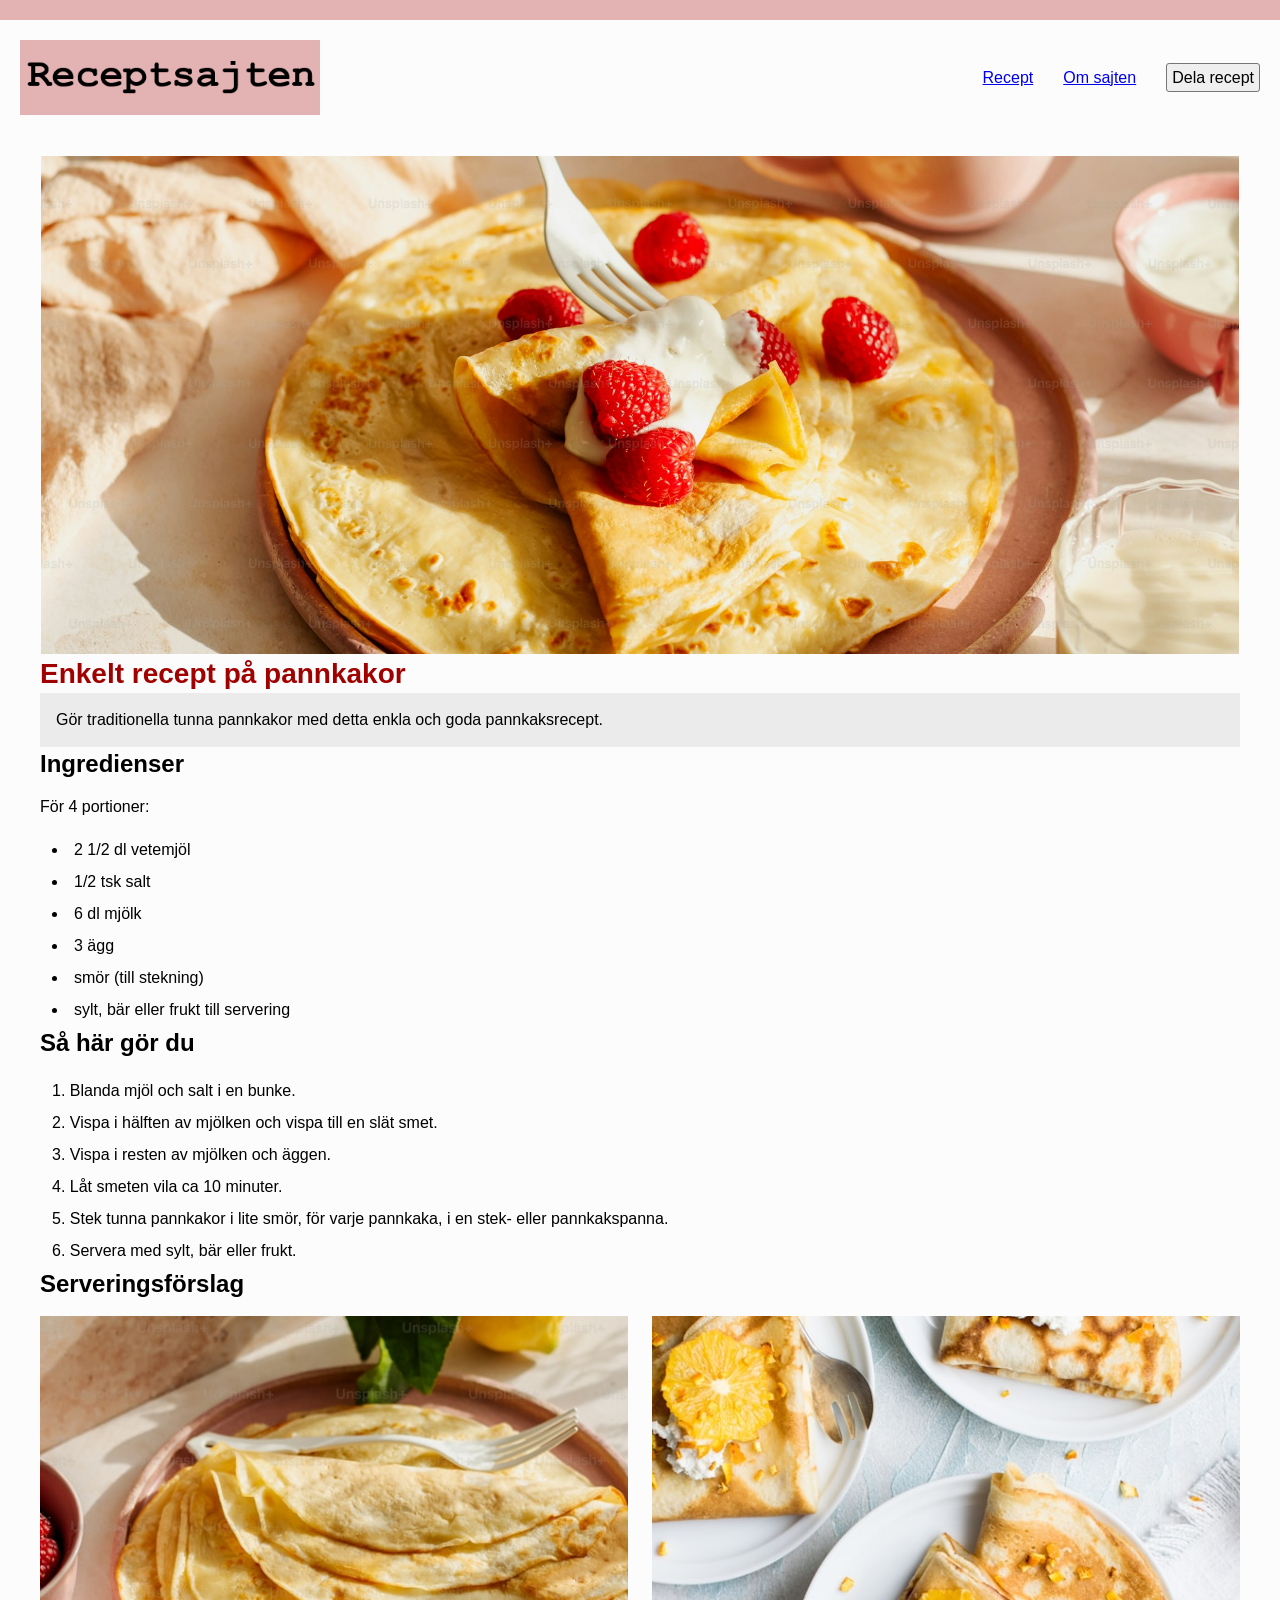
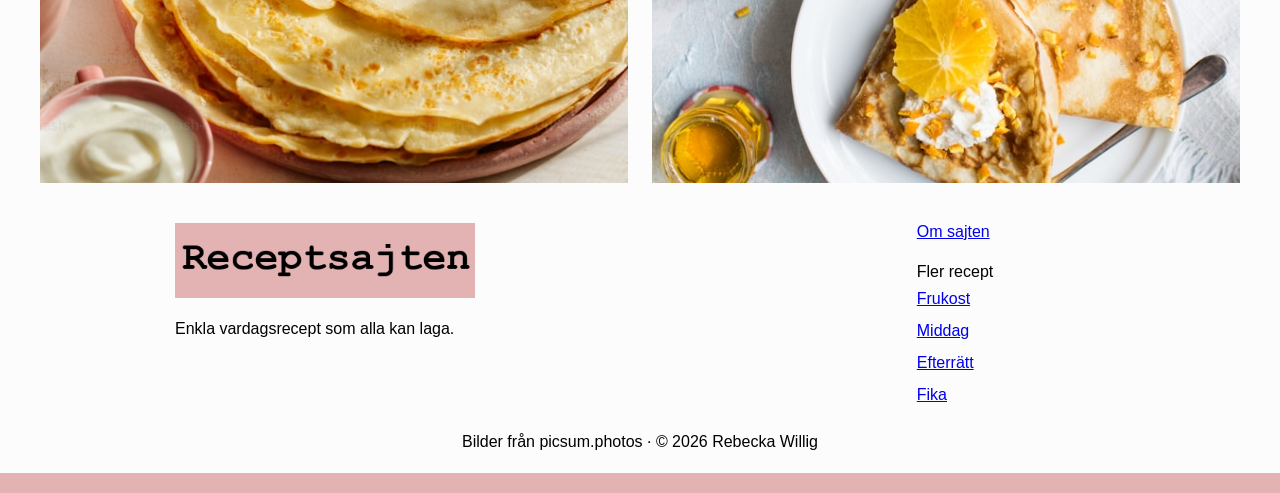
==== Receptsajten/pancakes.html @ bb2eaab7 "Started the new layout. Finished header and footer." ====
<!DOCTYPE html>
<html lang="sv">

<head>
  <meta charset="UTF-8" />
  <meta name="viewport" content="width=device-width, initial-scale=1.0">
  <title>Pannkakor</title>
  <link rel="stylesheet" href="style.css">
</head>

<body>
  <a href="#main-content" class="skip-link">Skip to main content</a>

  <div class="page-wrapper">
    <header>
      <img class="logo" src="img/logo_old.png" alt="">

      <nav>
        <ul>
          <li><a href="#">Recept</a></li>
          <li><a href="#">Om sajten</a></li>
          <li><a href="share.html" class="btn">Dela recept</a></li>
        </ul>
      </nav>
    </header>

    <main id="main-content" tabindex="-1">
      <img id="hero-img" src="img/pannkakor-hero.jpg" alt="En tallrik med pannkakor och hallon">

      <div class="wrapper">
        <h1>Enkelt recept på pannkakor</h1>

        <div class="description">
          <p>Gör traditionella tunna pannkakor med detta enkla och goda pannkaksrecept.</p>
        </div>

        <section class="recipe-part">
          <h2>Ingredienser</h2>
          <p>För 4 portioner:</p>
          <ul>
            <li>2 1/2 dl vetemjöl</li>
            <li>1/2 tsk salt</li>
            <li>6 dl mjölk</li>
            <li>3 ägg</li>
            <li>smör (till stekning)</li>
            <li>sylt, bär eller frukt till servering</li>
          </ul>
        </section>

        <section class="recipe-part">
          <h2>Så här gör du</h2>
          <ol>
            <li>Blanda mjöl och salt i en bunke.</li>
            <li>Vispa i hälften av mjölken och vispa till en slät smet.</li>
            <li>Vispa i resten av mjölken och äggen.</li>
            <li>Låt smeten vila ca 10 minuter.</li>
            <li>Stek tunna pannkakor i lite smör, för varje pannkaka, i en stek- eller pannkakspanna.</li>
            <li>Servera med sylt, bär eller frukt.</li>
          </ol>
        </section>

        <section class="recipe-part">
          <h2>Serveringsförslag</h2>
          <div class="img-grid">
            <img src="img/pannkakor-img1.jpg" alt="Tallrik med pannkakor och bär">
            <img src="img/pannkakor-img2.jpg" alt="Tallrik med pannkakor och apelsin">
          </div>
        </section>
      </div>
    </main>

    <footer>
      <div class="double-col">
        <div>
          <img class="logo" src="img/logo_old.png" alt="">
          <p>Enkla vardagsrecept som alla kan laga.</p>
        </div>

        <div>
          <a href="#">Om sajten</a>

          <section class="categories">
            <p>Fler recept</p>
            <nav>
              <ul>
                <li><a href="#">Frukost</a></li>
                <li><a href="#">Middag</a></li>
                <li><a href="#">Efterrätt</a></li>
                <li><a href="#">Fika</a></li>
              </ul>
            </nav>
          </section>
        </div>
      </div>

      <p class="footer-bottom">Bilder från picsum.photos · © 2026 Rebecka Willig</p>
    </footer>
  </div>

</body>
</html>
---- Receptsajten/style.css ----
/* TOKENS */
:root {
  --color-body: #e3b2b2;
  --color-background: #fcfcfc;
  --color-box: #ebebeb;
  --color-box-dark: #ebebeb;
  --color-text-major: #a10000;
  --color-text: black;

  /* Fonts */
  --font-size-normal: 1rem;
  --font-size-large: 1.5rem;
  --font-size-larger: 2rem;

  /* Button */
  --color-btn: #efefef;
  --color-btn-border: #767676;
  --color-btn-hover: #e5e5e5;
  --color-btn-active: #d5d5d5;
}

/* RESET */
* {
  box-sizing: border-box;
  margin: 0;
  padding: 0;
  font-family: "Open Sans", sans-serif;
}

/* SKIP LINK */
.skip-link {
  position: absolute;
  top: -100px;
  left: 1rem;
  z-index: 1000;

  padding: 0.75rem 1.5rem;
  background: #fff;
  color: #000;
  font-weight: 700;
  border: 2px solid #000;
  border-radius: 4px;
}

.skip-link:focus {
  top: 1rem;
}

/* PAGE STYLING */
body {
  background-color: var(--color-body);
}

.page-wrapper {
  display: flex;
  flex-direction: column;

  margin-top: 20px;
  margin-bottom: 20px;
  margin-inline: auto;
  padding: 20px;
  gap: 20px;

  width: 100%;
  max-width: 1280px;
  min-height: 100vh;

  background-color: var(--color-background);
}

/* HEADER */
header {
  /* padding: 0 20px; */

  display: flex;
  align-items: center;
  justify-content: space-between;

  nav ul {
    display: flex;
    list-style: none;
    gap: 30px;
  }
}

.logo {
  width: 300px;
  /* object-fit: contain; */
}

.btn {
  padding: 5px 5px;

  background-color: var(--color-btn);
  border: 1px solid var(--color-btn-border);
  border-radius: 3px;

  color: var(--color-text);
  text-decoration: none;
  white-space: nowrap;

  &:hover {
    background-color: var(--color-btn-hover);
  }

  &:active {
    background-color: var(--color-btn-active);
  }
}

/* MAIN */
main {
  padding: 20px;
}

#hero-img {
  display: block;
  margin-inline: auto;

  width: 100%;
  max-width: 1280px;
  height: 500px;
  min-height: 500px;
  object-fit: cover;

  border: solid 1px var(--color-background);
}

.description {
  display: flex;
  align-items: center;

  width: 100%;
  padding: 16px;
  gap: 10px;

  background-color: var(--color-box);
}

.recipe-part {
  display: flex;
  flex-direction: column;
  align-items: left;

  width: 100%;
  gap: 16px;
}

/* FOOTER */
footer {
  margin-top: auto;
  display: flex;
  flex-direction: column;
  gap: 20px;
}

.double-col {
  display: grid;
  grid-template-columns: 1fr 1fr;
  gap: 20px;
  justify-items: center;

  div {
    display: flex;
    flex-direction: column;
    gap: 20px;
  }
}

.categories {
  nav ul {
    padding: 0;
    list-style: none;
  }
}

.footer-bottom {
  text-align: center;
}

/* TEXT STYLING */
h1 {
  font-weight: 700;
  font-style: bold;
  font-size: 28px;
  color: var(--color-text-major);
  line-height: 38px;
}

h2 {
  font-weight: 700;
  font-style: bold;
  font-size: 24px;
  color: var(--color-text);
  line-height: 33px;
}

p,
li {
  font-weight: 400;
  font-style: normal;
  font-size: 16px;
  color: var(--color-text);
}

p {
  line-height: 22px;
}

li {
  line-height: 32px;
}

ul,
ol {
  list-style-position: inside;
  padding-left: 12px;
}

/* IMAGE STYLING */
.img-grid {
  display: grid;
  grid-template-columns: repeat(auto-fit, minmax(300px, 1fr));
  width: 100%;
  gap: 24px;
}

.img-grid img {
  width: 100%;
  min-width: 300px;
  height: 467px;
  object-fit: cover;
  background-color: var(--color-box-dark);
}

/* FOR MOBILE */
@media only screen and (max-width: 500px) {
  .content {
    padding: 48px 16px 64px 16px;
  }
}
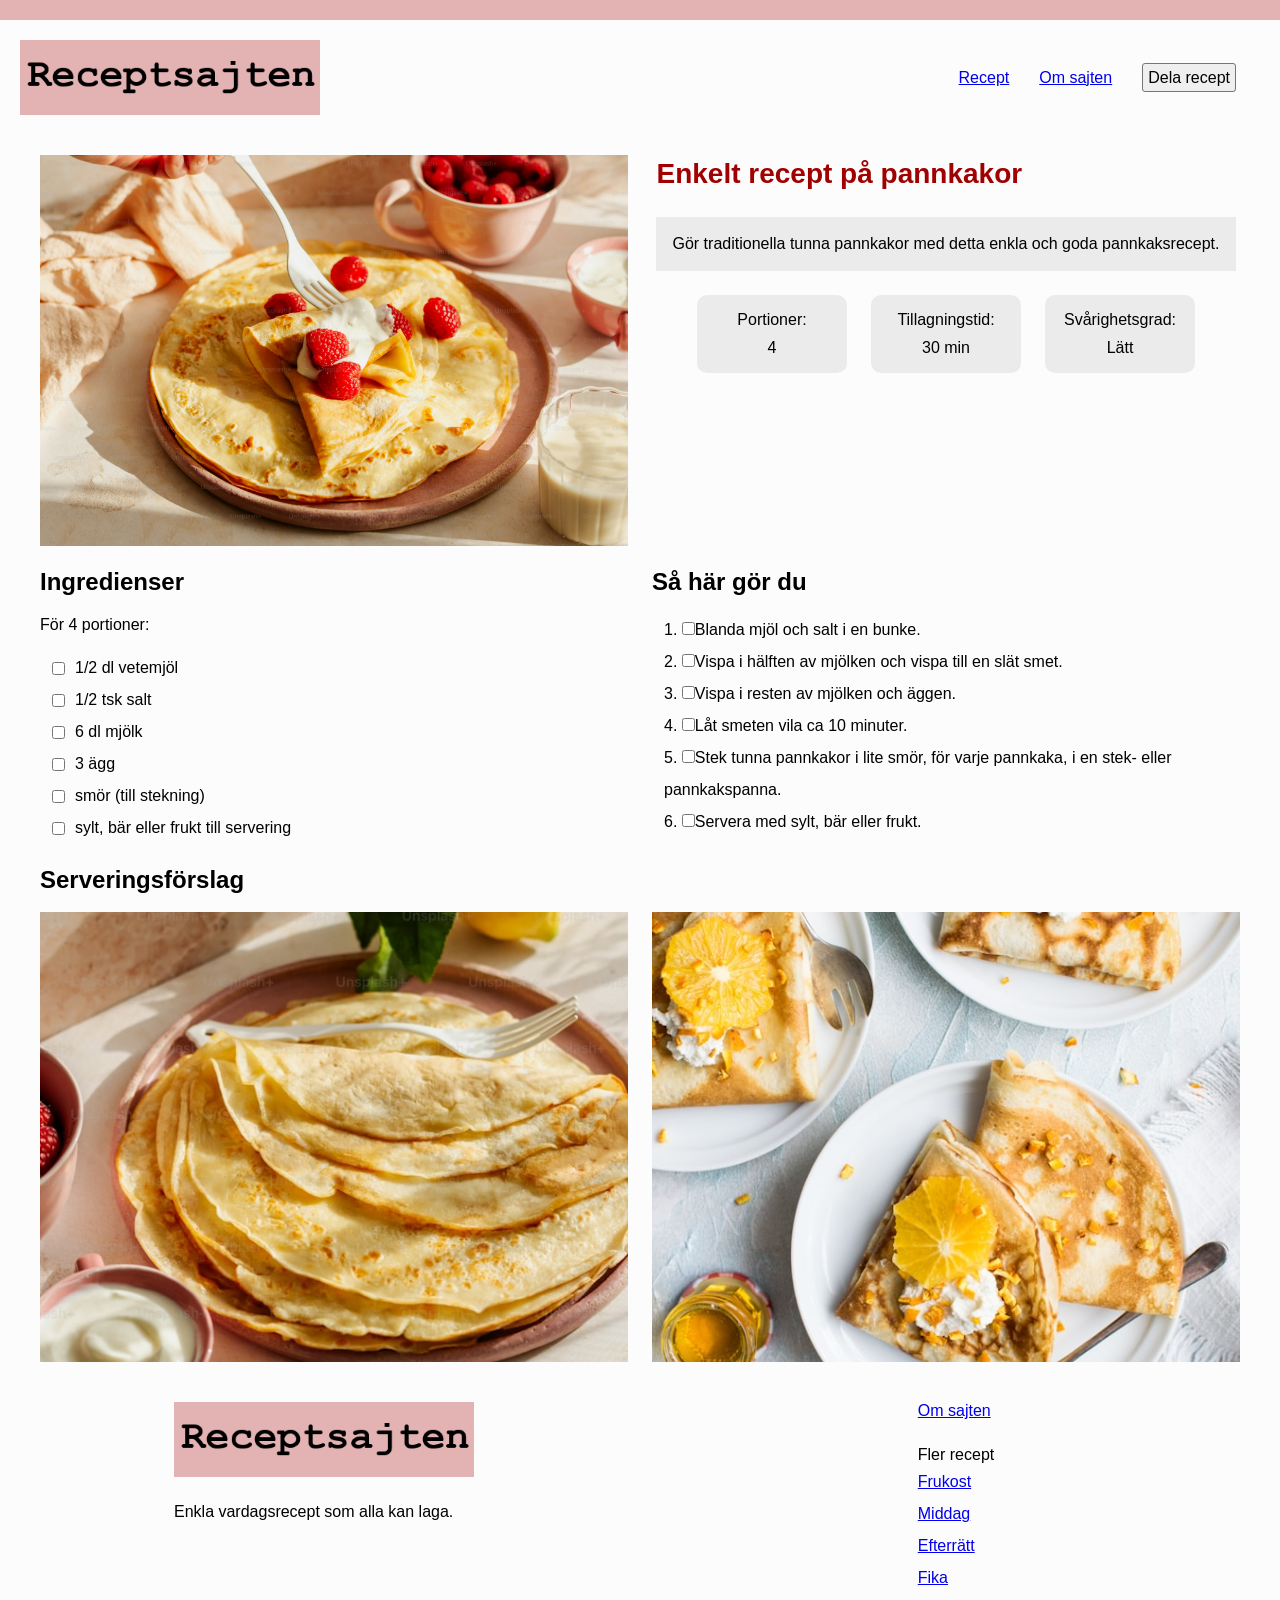
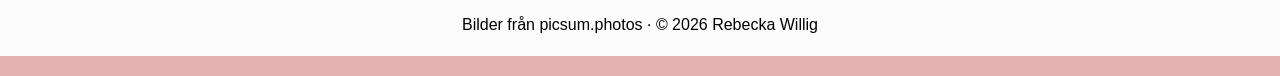
==== commit eb15b311: "New layout for pancakes.html" ====
--- a/Receptsajten/pancakes.html
+++ b/Receptsajten/pancakes.html
@@ -12,63 +12,87 @@
   <a href="#main-content" class="skip-link">Skip to main content</a>
 
   <div class="page-wrapper">
+    <!-- HEADER -->
     <header>
       <img class="logo" src="img/logo_old.png" alt="">
 
       <nav>
         <ul>
-          <li><a href="#">Recept</a></li>
+          <li><a href="index.html">Recept</a></li>
           <li><a href="#">Om sajten</a></li>
           <li><a href="share.html" class="btn">Dela recept</a></li>
         </ul>
       </nav>
     </header>
 
+
+    <!-- MAIN -->
     <main id="main-content" tabindex="-1">
-      <img id="hero-img" src="img/pannkakor-hero.jpg" alt="En tallrik med pannkakor och hallon">
+      <section class="recipe-hero double-col">
+        <img src="img/pannkakor-hero.jpg" alt="En tallrik med pannkakor och hallon">
 
-      <div class="wrapper">
-        <h1>Enkelt recept på pannkakor</h1>
+        <div>
+          <h1>Enkelt recept på pannkakor</h1>
 
-        <div class="description">
-          <p>Gör traditionella tunna pannkakor med detta enkla och goda pannkaksrecept.</p>
+          <div class="recipe-description">
+            <p>Gör traditionella tunna pannkakor med detta enkla och goda pannkaksrecept.</p>
+          </div>
+
+          <dl class="recipe-info">
+            <div>
+              <dt>Portioner:</dt>
+              <dd>4</dd>
+            </div>
+            <div>
+              <dt>Tillagningstid:</dt>
+              <dd>30 min</dd>
+            </div>
+            <div>
+              <dt>Svårighetsgrad:</dt>
+              <dd>Lätt</dd>
+            </div>
+          </dl>
         </div>
+      </section>
 
+      <div class="double-col">
         <section class="recipe-part">
           <h2>Ingredienser</h2>
           <p>För 4 portioner:</p>
-          <ul>
-            <li>2 1/2 dl vetemjöl</li>
-            <li>1/2 tsk salt</li>
-            <li>6 dl mjölk</li>
-            <li>3 ägg</li>
-            <li>smör (till stekning)</li>
-            <li>sylt, bär eller frukt till servering</li>
+          <ul class="checkbox-ul">
+            <li><label><input type="checkbox">1/2 dl vetemjöl</label></li>
+            <li><label><input type="checkbox">1/2 tsk salt</label></li>
+            <li><label><input type="checkbox">6 dl mjölk</label></li>
+            <li><label><input type="checkbox">3 ägg</label></li>
+            <li><label><input type="checkbox">smör (till stekning)</label></li>
+            <li><label><input type="checkbox">sylt, bär eller frukt till servering</label></li>
           </ul>
         </section>
 
         <section class="recipe-part">
           <h2>Så här gör du</h2>
-          <ol>
-            <li>Blanda mjöl och salt i en bunke.</li>
-            <li>Vispa i hälften av mjölken och vispa till en slät smet.</li>
-            <li>Vispa i resten av mjölken och äggen.</li>
-            <li>Låt smeten vila ca 10 minuter.</li>
-            <li>Stek tunna pannkakor i lite smör, för varje pannkaka, i en stek- eller pannkakspanna.</li>
-            <li>Servera med sylt, bär eller frukt.</li>
+          <ol class="checkbox-ol">
+            <li><label><input type="checkbox">Blanda mjöl och salt i en bunke.</label></li>
+            <li><label><input type="checkbox">Vispa i hälften av mjölken och vispa till en slät smet.</label></li>
+            <li><label><input type="checkbox">Vispa i resten av mjölken och äggen.</label></li>
+            <li><label><input type="checkbox">Låt smeten vila ca 10 minuter.</label></li>
+            <li><label><input type="checkbox">Stek tunna pannkakor i lite smör, för varje pannkaka, i en stek- eller pannkakspanna.</label></li>
+            <li><label><input type="checkbox">Servera med sylt, bär eller frukt.</label></li>
           </ol>
         </section>
+      </div>
 
-        <section class="recipe-part">
-          <h2>Serveringsförslag</h2>
-          <div class="img-grid">
-            <img src="img/pannkakor-img1.jpg" alt="Tallrik med pannkakor och bär">
-            <img src="img/pannkakor-img2.jpg" alt="Tallrik med pannkakor och apelsin">
-          </div>
-        </section>
-      </div>
+      <section class="recipe-part">
+        <h2>Serveringsförslag</h2>
+        <div class="img-grid">
+          <img src="img/pannkakor-img1.jpg" alt="Tallrik med pannkakor och bär">
+          <img src="img/pannkakor-img2.jpg" alt="Tallrik med pannkakor och apelsin">
+        </div>
+      </section>
     </main>
 
+
+    <!-- FOOTER -->
     <footer>
       <div class="double-col">
         <div>
--- a/Receptsajten/style.css
+++ b/Receptsajten/style.css
@@ -1,5 +1,6 @@
 /* TOKENS */
 :root {
+  --page-max-width: 1280px;
   --color-body: #e3b2b2;
   --color-background: #fcfcfc;
   --color-box: #ebebeb;
@@ -62,15 +63,29 @@
   gap: 20px;
 
   width: 100%;
-  max-width: 1280px;
+  max-width: var(--page-max-width);
   min-height: 100vh;
 
   background-color: var(--color-background);
+}
+
+.double-col {
+  display: grid;
+  grid-template-columns: repeat(auto-fit, minmax(300px, 1fr));
+  gap: 24px;
+  align-items: stretch;
+  justify-items: center;
+
+  > div {
+    display: flex;
+    flex-direction: column;
+    gap: 24px;
+  }
 }
 
 /* HEADER */
 header {
-  /* padding: 0 20px; */
+  padding: 0 24px 0 0;
 
   display: flex;
   align-items: center;
@@ -110,23 +125,27 @@
 
 /* MAIN */
 main {
+  display: flex;
+  flex-direction: column;
+
   padding: 20px;
-}
-
-#hero-img {
-  display: block;
-  margin-inline: auto;
-
-  width: 100%;
-  max-width: 1280px;
-  height: 500px;
-  min-height: 500px;
+  gap: 20px;
+}
+
+.index-hero {
+  img {
+    width: 100%;
+  }
+}
+
+.recipe-hero img {
+  width: 100%;
+  height: 100%;
+  min-height: 0;
   object-fit: cover;
-
-  border: solid 1px var(--color-background);
-}
-
-.description {
+}
+
+.recipe-description {
   display: flex;
   align-items: center;
 
@@ -137,6 +156,28 @@
   background-color: var(--color-box);
 }
 
+.recipe-info {
+  display: flex;
+  flex-wrap: wrap;
+  justify-content: center;
+
+  padding: 0 16px;
+  gap: 12px 24px;
+
+  div {
+    width: 150px;
+    display: flex;
+    flex-direction: column;
+    align-items: center;
+    justify-content: center;
+
+    gap: 10px;
+    padding: 16px;
+    border-radius: 10px;
+    background-color: var(--color-box);
+  }
+}
+
 .recipe-part {
   display: flex;
   flex-direction: column;
@@ -144,6 +185,25 @@
 
   width: 100%;
   gap: 16px;
+}
+
+.checkbox-ul {
+  list-style: none;
+  label {
+    display: flex;
+    align-items: center;
+    gap: 10px;
+    width: fit-content;
+  }
+  li:has(input:checked) {
+    text-decoration: line-through;
+  }
+}
+
+.checkbox-ol {
+  li:has(input:checked) {
+    text-decoration: line-through;
+  }
 }
 
 /* FOOTER */
@@ -152,19 +212,6 @@
   display: flex;
   flex-direction: column;
   gap: 20px;
-}
-
-.double-col {
-  display: grid;
-  grid-template-columns: 1fr 1fr;
-  gap: 20px;
-  justify-items: center;
-
-  div {
-    display: flex;
-    flex-direction: column;
-    gap: 20px;
-  }
 }
 
 .categories {
@@ -181,34 +228,32 @@
 /* TEXT STYLING */
 h1 {
   font-weight: 700;
-  font-style: bold;
-  font-size: 28px;
+  font-size: 1.75rem;
   color: var(--color-text-major);
-  line-height: 38px;
+  line-height: 2.375rem;
 }
 
 h2 {
   font-weight: 700;
-  font-style: bold;
-  font-size: 24px;
+  font-size: 1.5rem;
   color: var(--color-text);
-  line-height: 33px;
+  line-height: 2rem;
 }
 
 p,
 li {
   font-weight: 400;
   font-style: normal;
-  font-size: 16px;
+  font-size: 1rem;
   color: var(--color-text);
 }
 
 p {
-  line-height: 22px;
+  line-height: 1.375rem;
 }
 
 li {
-  line-height: 32px;
+  line-height: 2rem;
 }
 
 ul,
@@ -228,7 +273,7 @@
 .img-grid img {
   width: 100%;
   min-width: 300px;
-  height: 467px;
+  max-height: 450px;
   object-fit: cover;
   background-color: var(--color-box-dark);
 }
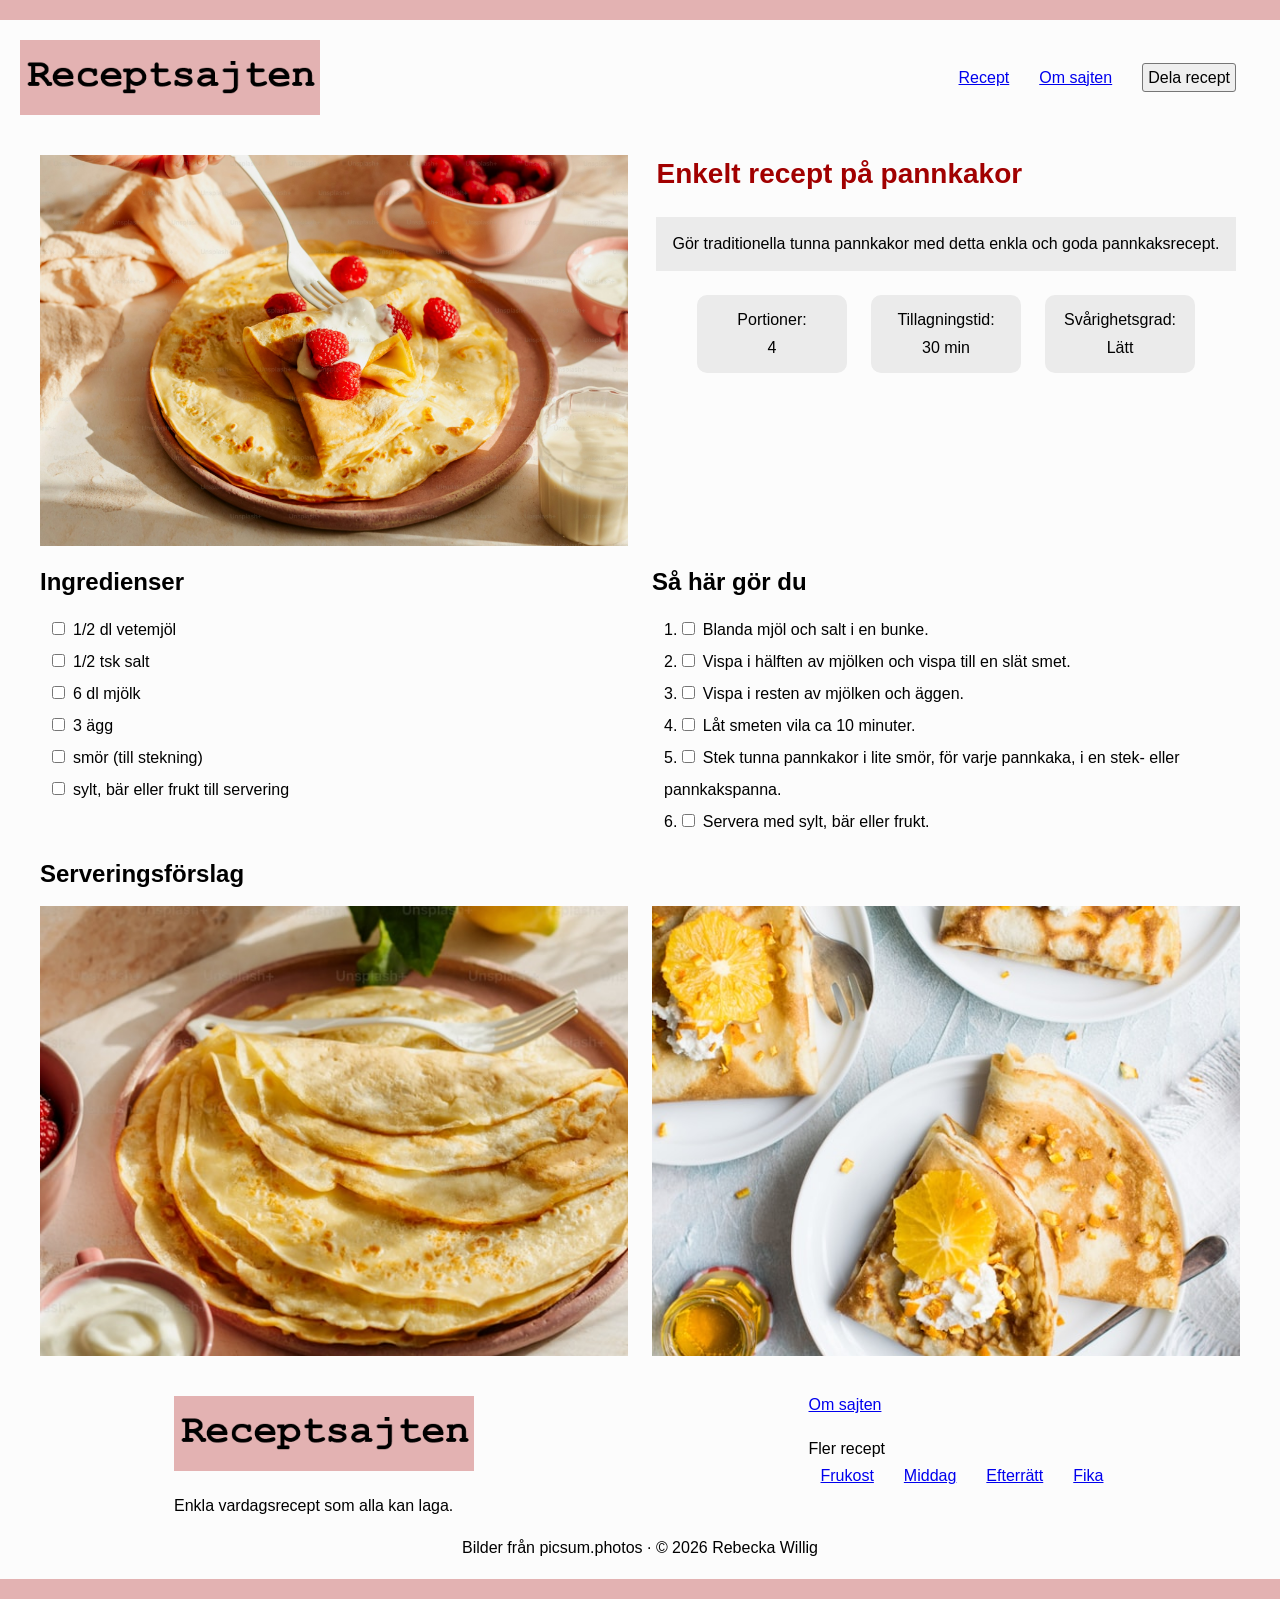
==== commit 9ffde538: "Share page" ====
--- a/Receptsajten/pancakes.html
+++ b/Receptsajten/pancakes.html
@@ -58,26 +58,26 @@
       <div class="double-col">
         <section class="recipe-part">
           <h2>Ingredienser</h2>
-          <p>För 4 portioner:</p>
+          <!-- <p>För 4 portioner:</p> -->
           <ul class="checkbox-ul">
-            <li><label><input type="checkbox">1/2 dl vetemjöl</label></li>
-            <li><label><input type="checkbox">1/2 tsk salt</label></li>
-            <li><label><input type="checkbox">6 dl mjölk</label></li>
-            <li><label><input type="checkbox">3 ägg</label></li>
-            <li><label><input type="checkbox">smör (till stekning)</label></li>
-            <li><label><input type="checkbox">sylt, bär eller frukt till servering</label></li>
+            <li><label><input type="checkbox"><span>1/2 dl vetemjöl</span></label></li>
+            <li><label><input type="checkbox"><span>1/2 tsk salt</span></label></li>
+            <li><label><input type="checkbox"><span>6 dl mjölk</span></label></li>
+            <li><label><input type="checkbox"><span>3 ägg</span></label></li>
+            <li><label><input type="checkbox"><span>smör (till stekning)</span></label></li>
+            <li><label><input type="checkbox"><span>sylt, bär eller frukt till servering</span></label></li>
           </ul>
         </section>
 
         <section class="recipe-part">
           <h2>Så här gör du</h2>
           <ol class="checkbox-ol">
-            <li><label><input type="checkbox">Blanda mjöl och salt i en bunke.</label></li>
-            <li><label><input type="checkbox">Vispa i hälften av mjölken och vispa till en slät smet.</label></li>
-            <li><label><input type="checkbox">Vispa i resten av mjölken och äggen.</label></li>
-            <li><label><input type="checkbox">Låt smeten vila ca 10 minuter.</label></li>
-            <li><label><input type="checkbox">Stek tunna pannkakor i lite smör, för varje pannkaka, i en stek- eller pannkakspanna.</label></li>
-            <li><label><input type="checkbox">Servera med sylt, bär eller frukt.</label></li>
+            <li><label><input type="checkbox"><span>Blanda mjöl och salt i en bunke.</span></label></li>
+            <li><label><input type="checkbox"><span>Vispa i hälften av mjölken och vispa till en slät smet.</span></label></li>
+            <li><label><input type="checkbox"><span>Vispa i resten av mjölken och äggen.</span></label></li>
+            <li><label><input type="checkbox"><span>Låt smeten vila ca 10 minuter.</span></label></li>
+            <li><label><input type="checkbox"><span>Stek tunna pannkakor i lite smör, för varje pannkaka, i en stek- eller pannkakspanna.</span></label></li>
+            <li><label><input type="checkbox"><span>Servera med sylt, bär eller frukt.</span></label></li>
           </ol>
         </section>
       </div>
--- a/Receptsajten/style.css
+++ b/Receptsajten/style.css
@@ -1,17 +1,22 @@
-/* TOKENS */
+/* ===== TOKENS ===== */
 :root {
   --page-max-width: 1280px;
+  --form-max-width: 720px;
   --color-body: #e3b2b2;
   --color-background: #fcfcfc;
   --color-box: #ebebeb;
   --color-box-dark: #ebebeb;
   --color-text-major: #a10000;
   --color-text: black;
+  --color-border: #c0c0c0;
+  --color-border-dark: #808080;
 
   /* Fonts */
   --font-size-normal: 1rem;
   --font-size-large: 1.5rem;
   --font-size-larger: 2rem;
+  --font-family: "Open Sans", sans-serif;
+  /* --font-family: "Courier New", Courier, monospace; */
 
   /* Button */
   --color-btn: #efefef;
@@ -20,15 +25,17 @@
   --color-btn-active: #d5d5d5;
 }
 
-/* RESET */
-* {
+/* ===== RESET ===== */
+*,
+*::before,
+*::after {
   box-sizing: border-box;
   margin: 0;
   padding: 0;
-  font-family: "Open Sans", sans-serif;
-}
-
-/* SKIP LINK */
+  font: inherit;
+}
+
+/* ===== SKIP LINK ===== */
 .skip-link {
   position: absolute;
   top: -100px;
@@ -36,29 +43,28 @@
   z-index: 1000;
 
   padding: 0.75rem 1.5rem;
-  background: #fff;
-  color: #000;
+  background: white;
+  color: black;
   font-weight: 700;
-  border: 2px solid #000;
+  border: 2px solid black;
   border-radius: 4px;
-}
-
-.skip-link:focus {
-  top: 1rem;
-}
-
-/* PAGE STYLING */
+
+  &:focus {
+    top: 1rem;
+  }
+}
+
+/* ===== PAGE STYLING ===== */
 body {
   background-color: var(--color-body);
+  font-family: var(--font-family);
 }
 
 .page-wrapper {
   display: flex;
   flex-direction: column;
 
-  margin-top: 20px;
-  margin-bottom: 20px;
-  margin-inline: auto;
+  margin: 20px auto;
   padding: 20px;
   gap: 20px;
 
@@ -83,7 +89,7 @@
   }
 }
 
-/* HEADER */
+/* ===== HEADER ===== */
 header {
   padding: 0 24px 0 0;
 
@@ -100,15 +106,14 @@
 
 .logo {
   width: 300px;
-  /* object-fit: contain; */
 }
 
 .btn {
-  padding: 5px 5px;
+  padding: 0.3125rem;
 
   background-color: var(--color-btn);
   border: 1px solid var(--color-btn-border);
-  border-radius: 3px;
+  border-radius: 0.1875rem;
 
   color: var(--color-text);
   text-decoration: none;
@@ -123,7 +128,13 @@
   }
 }
 
-/* MAIN */
+.categories ul {
+  display: flex;
+  list-style: none;
+  gap: 30px;
+}
+
+/* ===== MAIN ===== */
 main {
   display: flex;
   flex-direction: column;
@@ -132,11 +143,40 @@
   gap: 20px;
 }
 
+/* INDEX PAGE */
+
 .index-hero {
+  display: flex;
+  flex-direction: column;
+  align-items: center;
   img {
     width: 100%;
-  }
-}
+    max-height: 500px;
+    object-fit: cover;
+  }
+}
+
+.recipe-card {
+  display: flex;
+  flex-direction: column;
+  align-items: center;
+
+  padding: 16px;
+  gap: 8px;
+  border-radius: 12px;
+
+  background-color: var(--color-box);
+
+  img {
+    width: 300px;
+    height: 200px;
+    min-height: 0;
+    object-fit: cover;
+    border-radius: 8px;
+  }
+}
+
+/* RECIPE PAGE */
 
 .recipe-hero img {
   width: 100%;
@@ -165,15 +205,15 @@
   gap: 12px 24px;
 
   div {
-    width: 150px;
+    width: 9.375rem;
     display: flex;
     flex-direction: column;
     align-items: center;
     justify-content: center;
 
-    gap: 10px;
-    padding: 16px;
-    border-radius: 10px;
+    gap: 0.625rem;
+    padding: 1rem;
+    border-radius: 0.625rem;
     background-color: var(--color-box);
   }
 }
@@ -184,29 +224,115 @@
   align-items: left;
 
   width: 100%;
-  gap: 16px;
+  gap: 1rem;
+}
+
+.checkbox-ul,
+.checkbox-ol {
+  label {
+    cursor: pointer;
+    span {
+      padding-left: 8px;
+    }
+
+    input[type="checkbox"] {
+      cursor: pointer;
+    }
+  }
+
+  li:has(input:checked) {
+    text-decoration: line-through;
+  }
 }
 
 .checkbox-ul {
   list-style: none;
+}
+
+/* SHARE PAGE */
+
+.share-hero {
+  display: flex;
+  justify-content: center;
+}
+
+.recipe-form {
+  max-width: var(--form-max-width);
+  display: grid;
+  margin: 0 auto;
+  padding: 1.5rem;
+  gap: 2rem;
+
+  border: 1px solid var(--color-border);
+  border-radius: 8px;
+}
+
+fieldset {
+  display: grid;
+
+  gap: 1rem;
+  padding: 1rem;
+
+  border: 1px solid var(--color-border);
+  border-radius: 4px;
+
+  div {
+    gap: 1rem;
+  }
+
+  /* Ser inte så bra ut med current font */
+  /* TODO: Byt font eller ta bort */
+  /* legend,
   label {
-    display: flex;
-    align-items: center;
-    gap: 10px;
-    width: fit-content;
-  }
-  li:has(input:checked) {
-    text-decoration: line-through;
-  }
-}
-
-.checkbox-ol {
-  li:has(input:checked) {
-    text-decoration: line-through;
-  }
-}
-
-/* FOOTER */
+    font-weight: 700;
+  } */
+
+  &.form-about {
+    grid-template-columns: 1fr 1fr;
+
+    & > :nth-child(2),
+    & > :nth-child(3) {
+      grid-column: 1 / -1;
+    }
+  }
+
+  &.form-difficulty {
+    grid-template-columns: repeat(auto-fit, minmax(120px, 1fr));
+    input,
+    label {
+      cursor: pointer;
+    }
+  }
+}
+
+button {
+  padding: 1rem;
+  cursor: pointer;
+}
+
+input:not([type="checkbox"], [type="radio"]),
+select,
+textarea {
+  width: 100%;
+  padding: 0.5rem;
+  border: 1px solid var(--color-border-dark);
+  border-radius: 4px;
+  resize: vertical;
+}
+
+input:user-invalid,
+select:user-invalid,
+textarea:user-invalid {
+  border-color: #dc2626;
+}
+
+/* input:user-valid,
+select:user-valid,
+textarea:user-valid {
+  border-color: green;
+} */
+
+/* ===== FOOTER ===== */
 footer {
   margin-top: auto;
   display: flex;
@@ -214,18 +340,11 @@
   gap: 20px;
 }
 
-.categories {
-  nav ul {
-    padding: 0;
-    list-style: none;
-  }
-}
-
 .footer-bottom {
   text-align: center;
 }
 
-/* TEXT STYLING */
+/* ===== TEXT STYLING ===== */
 h1 {
   font-weight: 700;
   font-size: 1.75rem;
@@ -262,7 +381,7 @@
   padding-left: 12px;
 }
 
-/* IMAGE STYLING */
+/* ===== IMAGE STYLING ===== */
 .img-grid {
   display: grid;
   grid-template-columns: repeat(auto-fit, minmax(300px, 1fr));
@@ -278,9 +397,9 @@
   background-color: var(--color-box-dark);
 }
 
-/* FOR MOBILE */
+/* ===== FOR MOBILE ===== */
 @media only screen and (max-width: 500px) {
-  .content {
+  main {
     padding: 48px 16px 64px 16px;
   }
 }
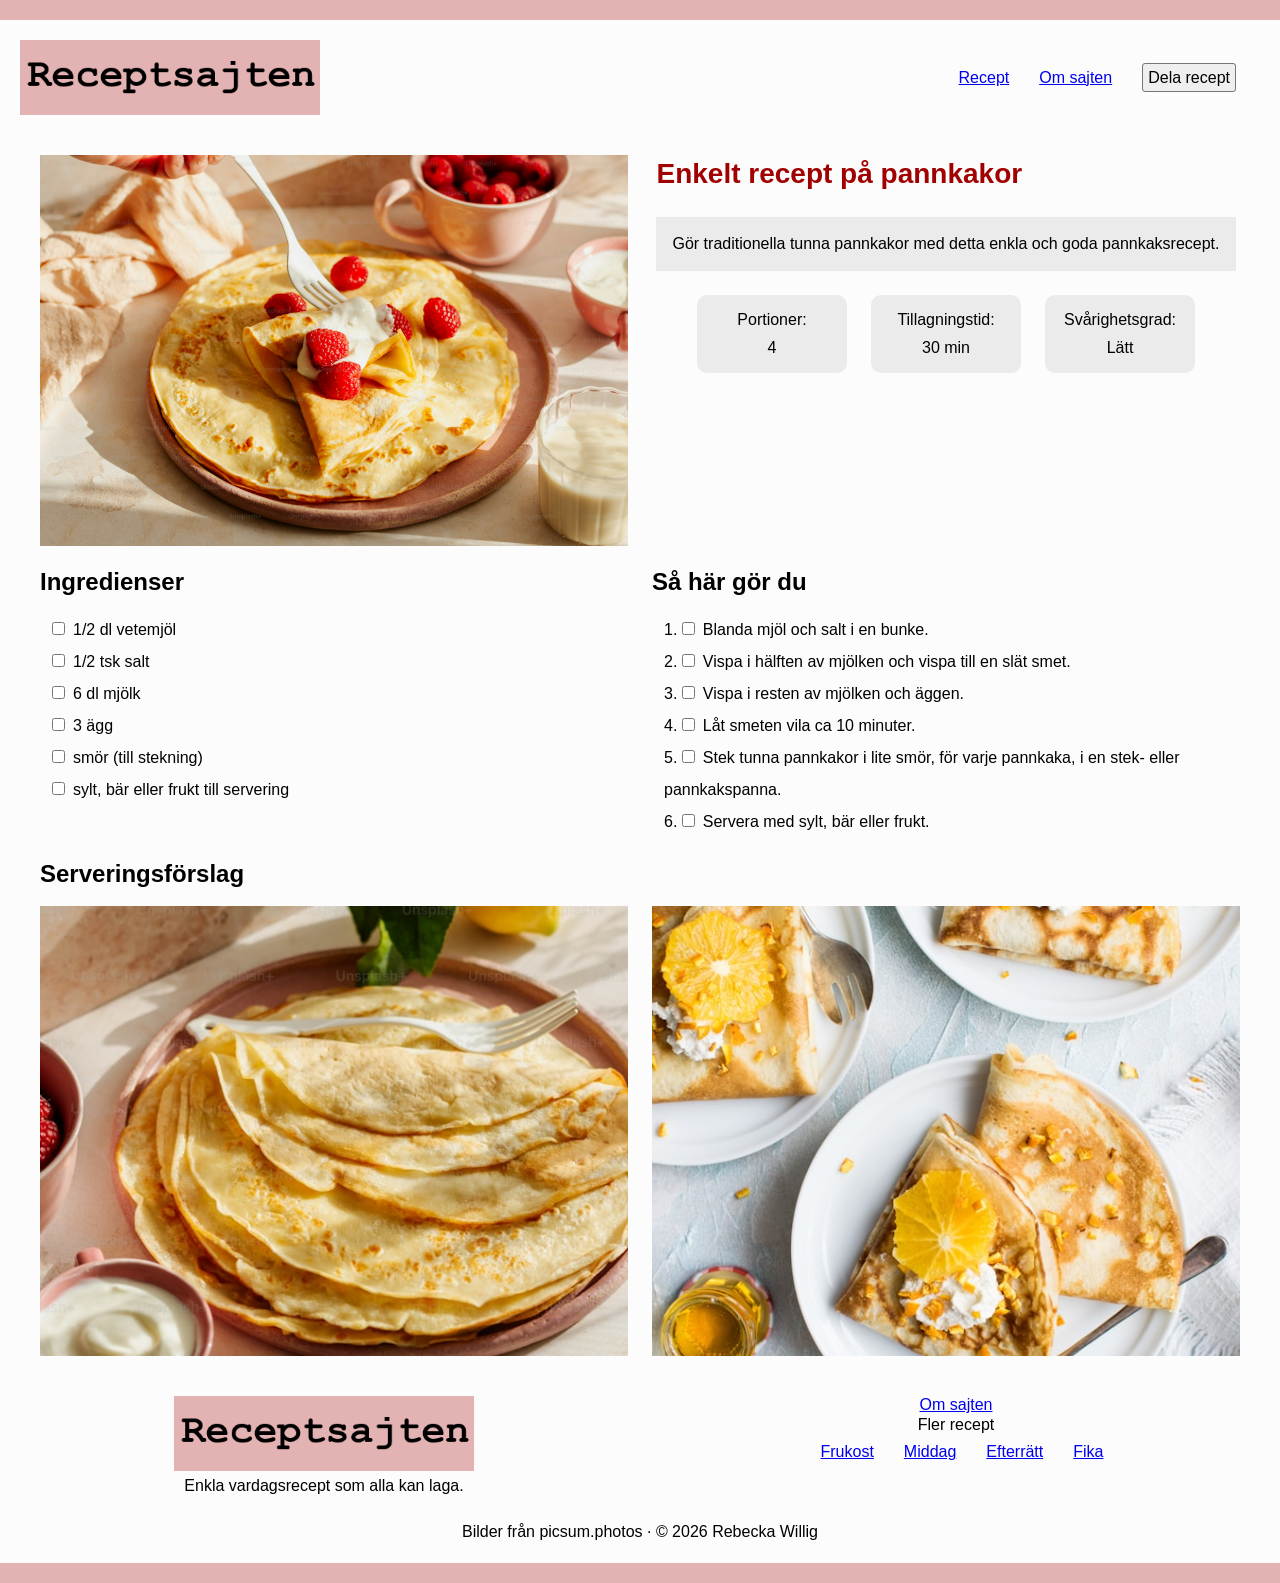
==== commit 62ced8a2: "Share page, footer and header styling" ====
--- a/Receptsajten/pancakes.html
+++ b/Receptsajten/pancakes.html
@@ -94,27 +94,25 @@
 
     <!-- FOOTER -->
     <footer>
-      <div class="double-col">
-        <div>
-          <img class="logo" src="img/logo_old.png" alt="">
-          <p>Enkla vardagsrecept som alla kan laga.</p>
-        </div>
+      <div>
+        <img class="logo" src="img/logo_old.png" alt="">
+        <p>Enkla vardagsrecept som alla kan laga.</p>
+      </div>
 
-        <div>
-          <a href="#">Om sajten</a>
+      <div>
+        <a href="#">Om sajten</a>
 
-          <section class="categories">
-            <p>Fler recept</p>
-            <nav>
-              <ul>
-                <li><a href="#">Frukost</a></li>
-                <li><a href="#">Middag</a></li>
-                <li><a href="#">Efterrätt</a></li>
-                <li><a href="#">Fika</a></li>
-              </ul>
-            </nav>
-          </section>
-        </div>
+        <section class="categories">
+          <p>Fler recept</p>
+          <nav>
+            <ul>
+              <li><a href="#">Frukost</a></li>
+              <li><a href="#">Middag</a></li>
+              <li><a href="#">Efterrätt</a></li>
+              <li><a href="#">Fika</a></li>
+            </ul>
+          </nav>
+        </section>
       </div>
 
       <p class="footer-bottom">Bilder från picsum.photos · © 2026 Rebecka Willig</p>
--- a/Receptsajten/style.css
+++ b/Receptsajten/style.css
@@ -2,19 +2,20 @@
 :root {
   --page-max-width: 1280px;
   --form-max-width: 720px;
+
+  /* Colours */
   --color-body: #e3b2b2;
   --color-background: #fcfcfc;
   --color-box: #ebebeb;
-  --color-box-dark: #ebebeb;
+  --color-box-dark: #e0e0e0;
   --color-text-major: #a10000;
   --color-text: black;
+  --color-text-checked: #606060;
   --color-border: #c0c0c0;
   --color-border-dark: #808080;
+  --color-error: #b00000;
 
   /* Fonts */
-  --font-size-normal: 1rem;
-  --font-size-large: 1.5rem;
-  --font-size-larger: 2rem;
   --font-family: "Open Sans", sans-serif;
   /* --font-family: "Courier New", Courier, monospace; */
 
@@ -35,6 +36,11 @@
   font: inherit;
 }
 
+*:focus-visible {
+  outline: 3px solid black;
+  outline-offset: 0.25rem;
+}
+
 /* ===== SKIP LINK ===== */
 .skip-link {
   position: absolute;
@@ -63,10 +69,7 @@
 .page-wrapper {
   display: flex;
   flex-direction: column;
-
   margin: 20px auto;
-  padding: 20px;
-  gap: 20px;
 
   width: 100%;
   max-width: var(--page-max-width);
@@ -91,11 +94,12 @@
 
 /* ===== HEADER ===== */
 header {
-  padding: 0 24px 0 0;
+  padding: 20px 44px 20px 20px;
 
   display: flex;
   align-items: center;
   justify-content: space-between;
+  flex-wrap: wrap;
 
   nav ul {
     display: flex;
@@ -139,7 +143,7 @@
   display: flex;
   flex-direction: column;
 
-  padding: 20px;
+  padding: 20px 40px;
   gap: 20px;
 }
 
@@ -160,6 +164,7 @@
   display: flex;
   flex-direction: column;
   align-items: center;
+  position: relative;
 
   padding: 16px;
   gap: 8px;
@@ -173,6 +178,25 @@
     min-height: 0;
     object-fit: cover;
     border-radius: 8px;
+  }
+
+  a::after {
+    content: "";
+    position: absolute;
+    inset: 0;
+  }
+
+  a:focus-visible {
+    outline: none;
+  }
+
+  &:has(a:focus-visible) {
+    outline: 3px solid black;
+    outline-offset: 0.25rem;
+  }
+
+  &:hover {
+    background-color: var(--color-box-dark);
   }
 }
 
@@ -242,6 +266,7 @@
 
   li:has(input:checked) {
     text-decoration: line-through;
+    color: var(--color-text-checked);
   }
 }
 
@@ -280,13 +305,6 @@
     gap: 1rem;
   }
 
-  /* Ser inte så bra ut med current font */
-  /* TODO: Byt font eller ta bort */
-  /* legend,
-  label {
-    font-weight: 700;
-  } */
-
   &.form-about {
     grid-template-columns: 1fr 1fr;
 
@@ -323,25 +341,44 @@
 input:user-invalid,
 select:user-invalid,
 textarea:user-invalid {
-  border-color: #dc2626;
-}
-
-/* input:user-valid,
-select:user-valid,
-textarea:user-valid {
-  border-color: green;
-} */
+  border-color: var(--color-error);
+}
+
+.recipe-form div:has(#recipe-name:user-invalid)::after {
+  content: "✗ Ange ett receptnamn";
+  color: var(--color-error);
+}
+
+.recipe-form div:has(#recipe-ingredients:user-invalid)::after {
+  content: "✗ Ange ingredienser";
+  color: var(--color-error);
+}
+
+.recipe-form div:has(#recipe-instructions:user-invalid)::after {
+  content: "✗ Ange instruktioner";
+  color: var(--color-error);
+}
+
+.recipe-form div:has(#email:user-invalid)::after {
+  content: "✗ Ange en giltig e-postadress";
+  color: var(--color-error);
+}
 
 /* ===== FOOTER ===== */
 footer {
+  padding: 20px;
   margin-top: auto;
-  display: flex;
-  flex-direction: column;
-  gap: 20px;
+
+  display: grid;
+  grid-template-columns: 1fr 1fr;
+  justify-items: center;
+  text-align: center;
+  gap: 24px;
 }
 
 .footer-bottom {
   text-align: center;
+  grid-column: 1 / -1;
 }
 
 /* ===== TEXT STYLING ===== */
@@ -397,9 +434,15 @@
   background-color: var(--color-box-dark);
 }
 
-/* ===== FOR MOBILE ===== */
+/* ===== MEDIA QUEERIES ===== */
 @media only screen and (max-width: 500px) {
   main {
     padding: 48px 16px 64px 16px;
   }
 }
+
+@media (max-width: 700px) {
+  footer {
+    grid-template-columns: 1fr;
+  }
+}
